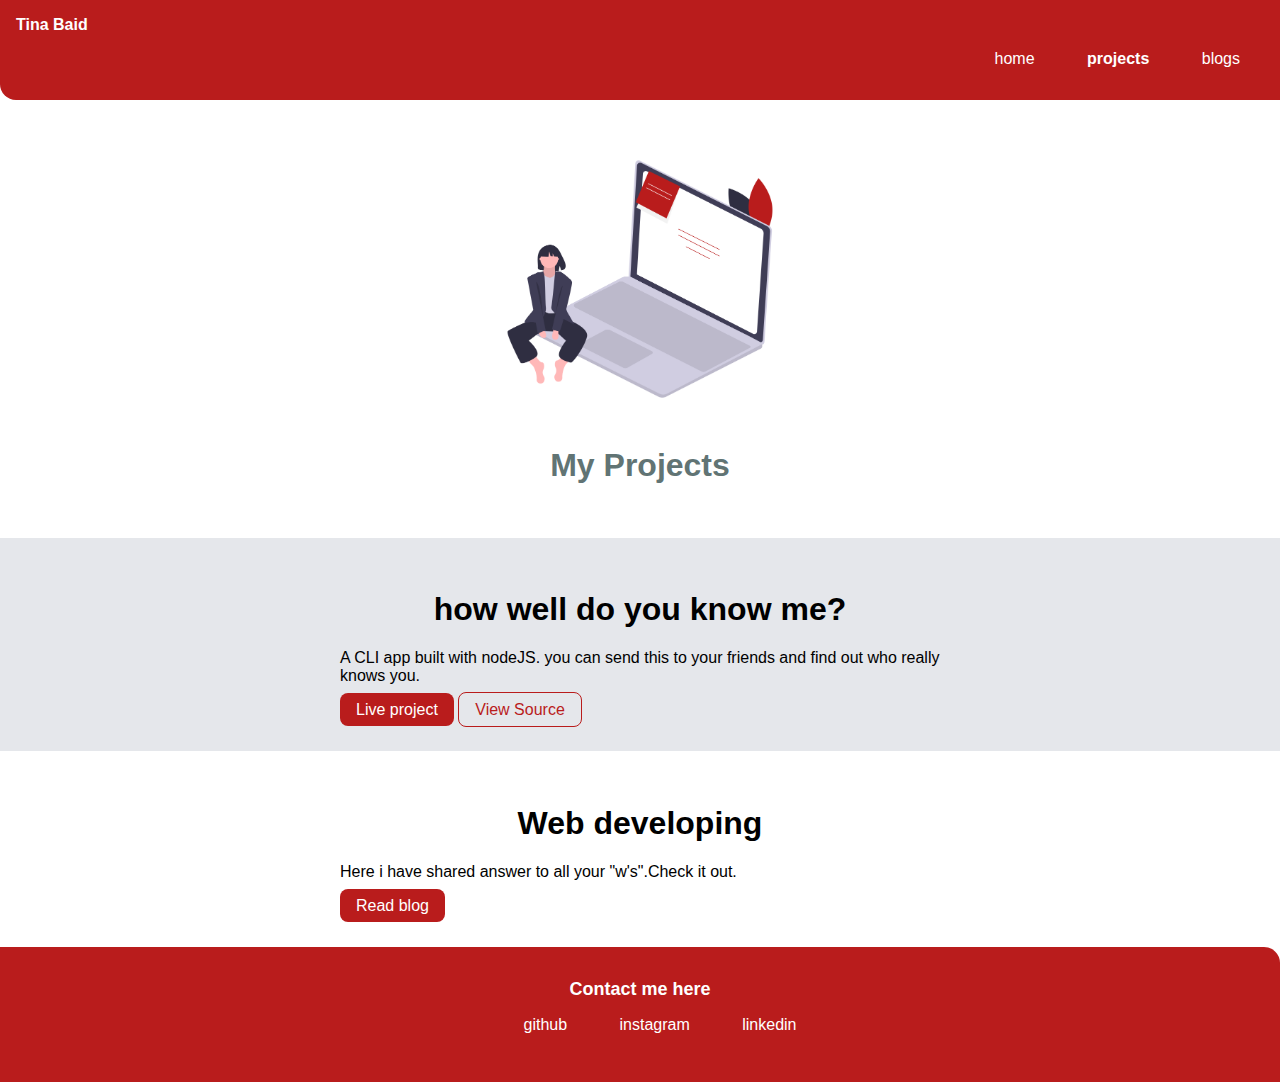
==== projects.html @ 1cfe4937 "folders added" ====
<!DOCTYPE html>
<html lang="en">
<head>
    <meta charset="UTF-8">
    <meta name="viewport" content="width=device-width, initial-scale=1.0">
    <title>Projects</title>
</head>

<link href="style.css" rel="stylesheet" />

<nav class="navigation container">
    <div class="nav-brand"><strong>Tina Baid</strong>
    </div>
    <ul class="list non-bullet nav-pills">
        <li class="list-item-inline">
            <a class="link" href="/">home</a>
       </li>
       
       <li class="list-item-inline">
           <a class="link link-active" href="projects.html">projects</a>
       </li>   

       <li class="list-item-inline">
           <a class="link" href="blogs.html">blogs</a>
       </li>
    </ul>
 </nav>

<body>
    <header class="hero">
        <img class="hero-img" src="images/projects.png" />
         <h1 class="hero-heading" >My Projects</h1>
   </header>

   <section class="section ow">
    <div class= "container container-center">
        <h1>how well do you know me?</h1>
        <p>A CLI app built with nodeJS. you can send this to your friends and find out who really knows you.</p>
        <a Class="link link-primary" href="https://repl.it/@tinabaid/Doyouknowme?embed=1&output=1#index.js"> Live project</a>
        <a Class="link link-secondary" href=""> View Source</a>
    </div>

</section>

<section class="section">
    <div class= "container container-center">
        <h1>Web developing</h1>
        <p>Here i have shared answer to all your "w's".Check it out.</p>
        <a Class="link link-primary" href="/">Read blog</a>
    </div>

</section>

<footer class="footer">
    <div class="footer-header ">Contact me here</div>
    <ul class="social-links-list-non-bullet">
        <li class="list-item-inline" >
            <a class= "link" href="https://github.com/tinabaid">github
            </a>
        </li>
        <li class="list-item-inline">
            <a class= "link" href="https://www.instagram.com/half_baked_words_/">instagram
            </a>
        </li>
        <li class="list-item-inline">
            <a class= "link" href="https://www.linkedin.com/in/tina-baid-295a79182">linkedin
            </a>
        </li>
    </ul>
</footer>



</body>
</html>
---- style.css ----
@import url(https://fonts.googleapis.com/css2?family=Lato:ital,wght@0,700;1,400&display=swap" rel="stylesheet");

:root {
    --primary-color: #B91C1C; 
    --off-white: #E5E7EB ;
}

body{
    font-family: 'Lato', sans-serif;
    margin: 0px;
}

hr {
    margin: 2rem 0rem;
}

.container {
    padding: 0rem 1rem;
    
}
 .container-center {
     max-width: 600px;
     margin: auto;
 }
 .link {
     text-decoration: none;
     padding: 0.5rem 1rem;
 }

 .link-primary {
     background-color: var(--primary-color);
     border-radius: 0.5rem;
     color: white;
 }

 .link-secondary {
     color: var(--primary-color);
    border-radius: 0.5rem;
    border: 1px solid var(--primary-color);
 }

 .list-non-bullet{
     list-style: none;
 }
 
.list-item-inline{
    display: inline;
    padding: 0rem 0.5rem;
}

.navigation{
    background-color: var(--primary-color);
    color: white;
    padding: 1rem;
    border-bottom-left-radius: 1rem;
}
  
,navigation .nav-brand{
    font-weight: bold;
}
.navigation .nav-pills{
    text-align: right;
}
.navigation .link{
    color:white;
}
 .navigation .link-active{
     font-weight: bold;
 }

 .hero {
     padding: 2rem;
 }
 .hero .hero-img {
     max-width: 350px;
     display: block;
     margin: auto;
 }
  
 .hero .hero-heading {
     color:rgb(97, 116, 116);
    text-align: center;
 }

 .section {
     padding: 2rem;
 }

 .section h1 {
     text-align: center;
 }

 .ow {
     background-color: var(--off-white);
 }

 .footer{
     background-color: var(--primary-color);
     padding: 2rem 1rem;
     text-align: center;
     color: white;
     border-top-right-radius: 1rem
 }
 
.footer .footer-header{
    font-weight: bold;
    font-size: large;
}

 .footer .link{
     color: white;

 }
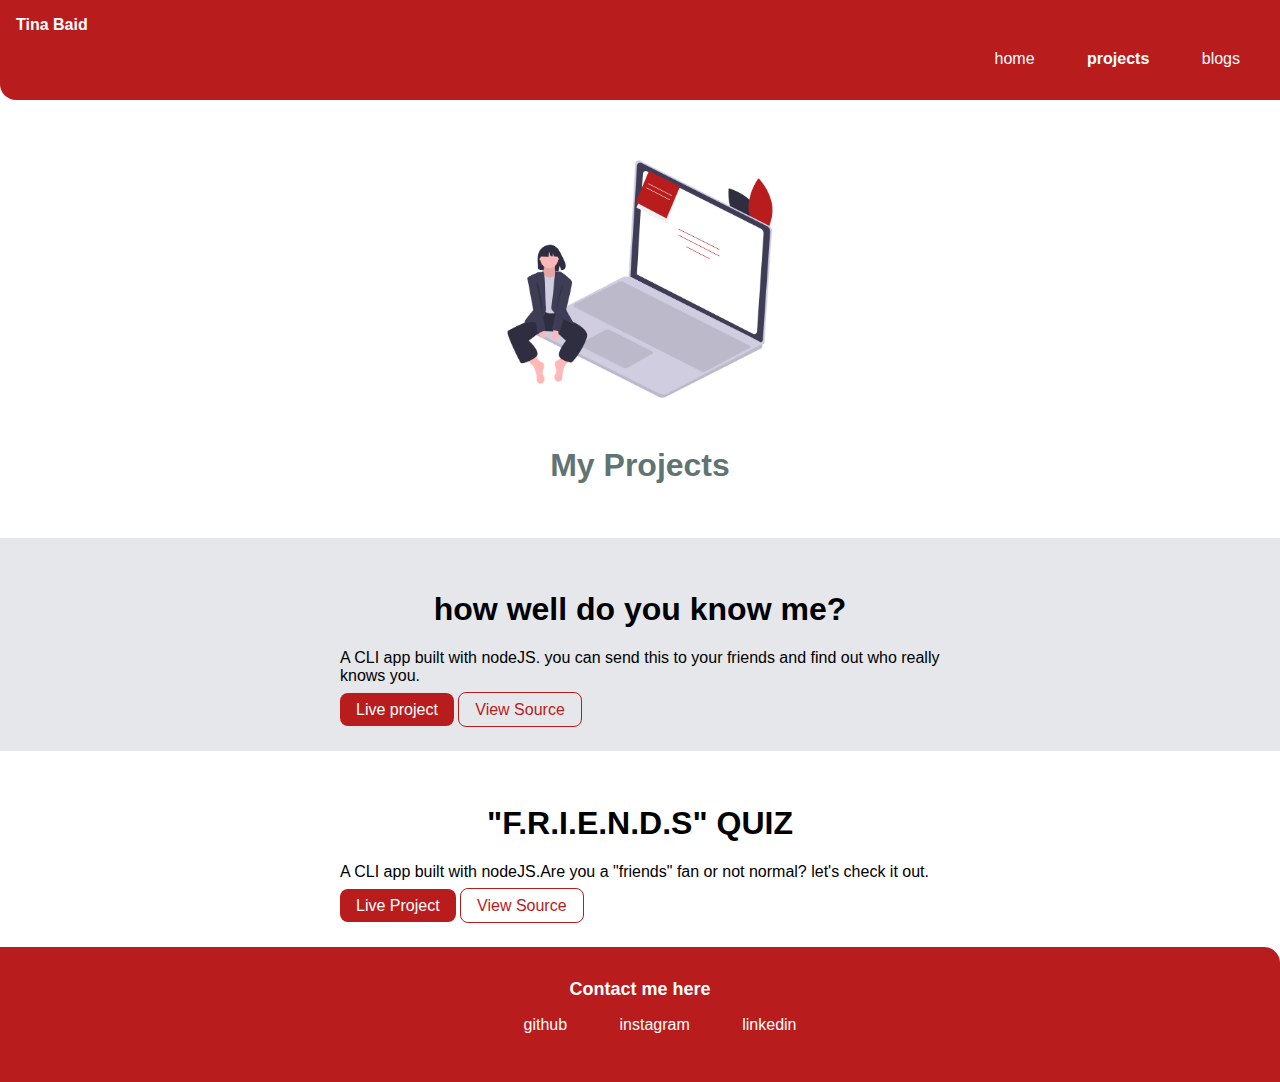
==== commit 15383584: "added some links" ====
--- a/projects.html
+++ b/projects.html
@@ -44,9 +44,10 @@
 
 <section class="section">
     <div class= "container container-center">
-        <h1>Web developing</h1>
-        <p>Here i have shared answer to all your "w's".Check it out.</p>
-        <a Class="link link-primary" href="/">Read blog</a>
+        <h1>"F.R.I.E.N.D.S" QUIZ</h1>
+        <p>A CLI app built with nodeJS.Are you a "friends" fan or not normal? let's check it out.</p>
+        <a Class="link link-primary" href="https://repl.it/@tinabaid/friendsquiz?embed=1&output=1#index.js">Live Project</a>
+        <a Class="link link-secondary" href=""> View Source</a>
     </div>
 
 </section>
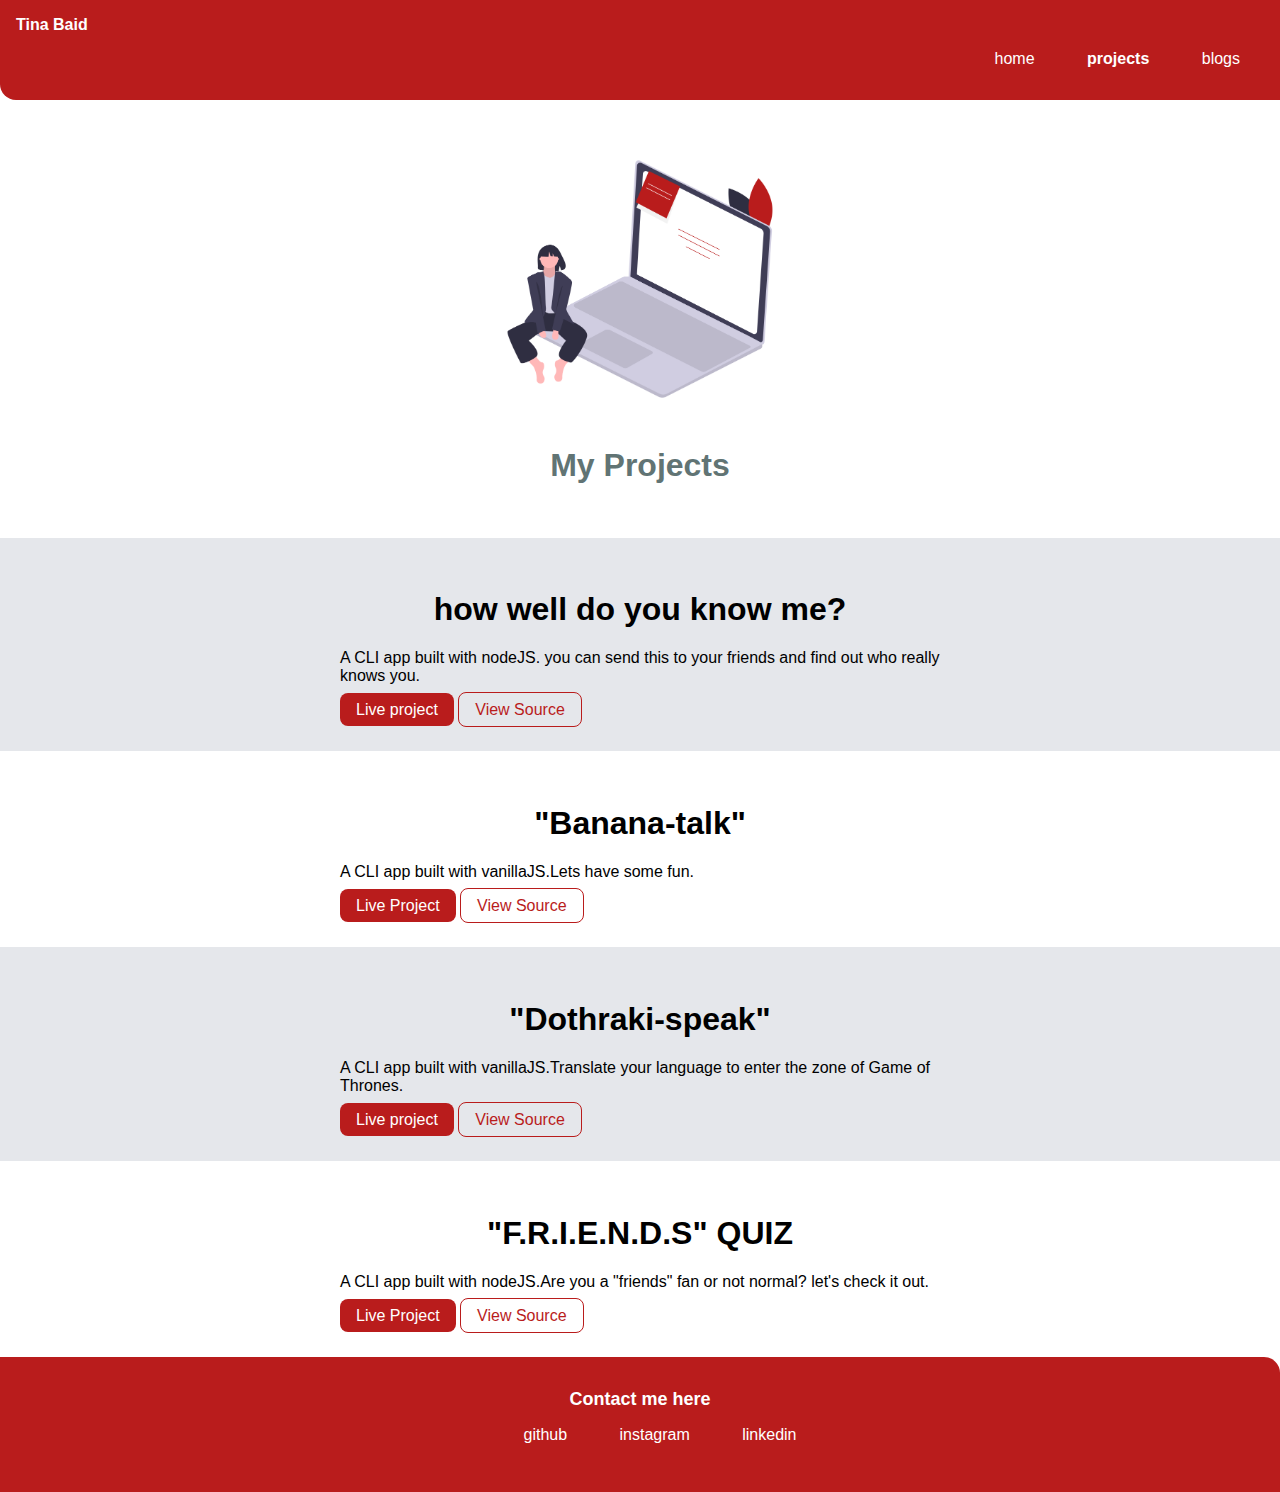
==== commit 7c0381a3: "update projects of vanillaJS." ====
--- a/projects.html
+++ b/projects.html
@@ -37,17 +37,39 @@
         <h1>how well do you know me?</h1>
         <p>A CLI app built with nodeJS. you can send this to your friends and find out who really knows you.</p>
         <a Class="link link-primary" href="https://repl.it/@tinabaid/Doyouknowme?embed=1&output=1#index.js"> Live project</a>
-        <a Class="link link-secondary" href=""> View Source</a>
+        <a Class="link link-secondary" href="https://github.com/tinabaid/aboutme"> View Source</a>
     </div>
 
 </section>
+    
+    <section class="section">
+    <div class= "container container-center">
+        <h1>"Banana-talk"</h1>
+        <p>A CLI app built with vanillaJS.Lets have some fun.</p>
+        <a Class="link link-primary" href="bananaspeak-tina.netlify.app/">Live Project</a>
+        <a Class="link link-secondary" href="https://github.com/tinabaid/Banana-speak"> View Source</a>
+    </div>
+
+</section>
+
+    
+    <section class="section ow">
+    <div class= "container container-center">
+        <h1>"Dothraki-speak"</h1>
+        <p>A CLI app built with vanillaJS.Translate your language to enter the zone of Game of Thrones.</p>
+        <a Class="link link-primary" href="dothrakitranslation-t.netlify.app/"> Live project</a>
+        <a Class="link link-secondary" href="https://github.com/tinabaid/Dothraki-speak"> View Source</a>
+    </div>
+
+</section>
+
 
 <section class="section">
     <div class= "container container-center">
         <h1>"F.R.I.E.N.D.S" QUIZ</h1>
         <p>A CLI app built with nodeJS.Are you a "friends" fan or not normal? let's check it out.</p>
         <a Class="link link-primary" href="https://repl.it/@tinabaid/friendsquiz?embed=1&output=1#index.js">Live Project</a>
-        <a Class="link link-secondary" href=""> View Source</a>
+        <a Class="link link-secondary" href="https://github.com/tinabaid/friends-quiz"> View Source</a>
     </div>
 
 </section>
@@ -73,4 +95,4 @@
 
 
 </body>
-</html>+</html>
